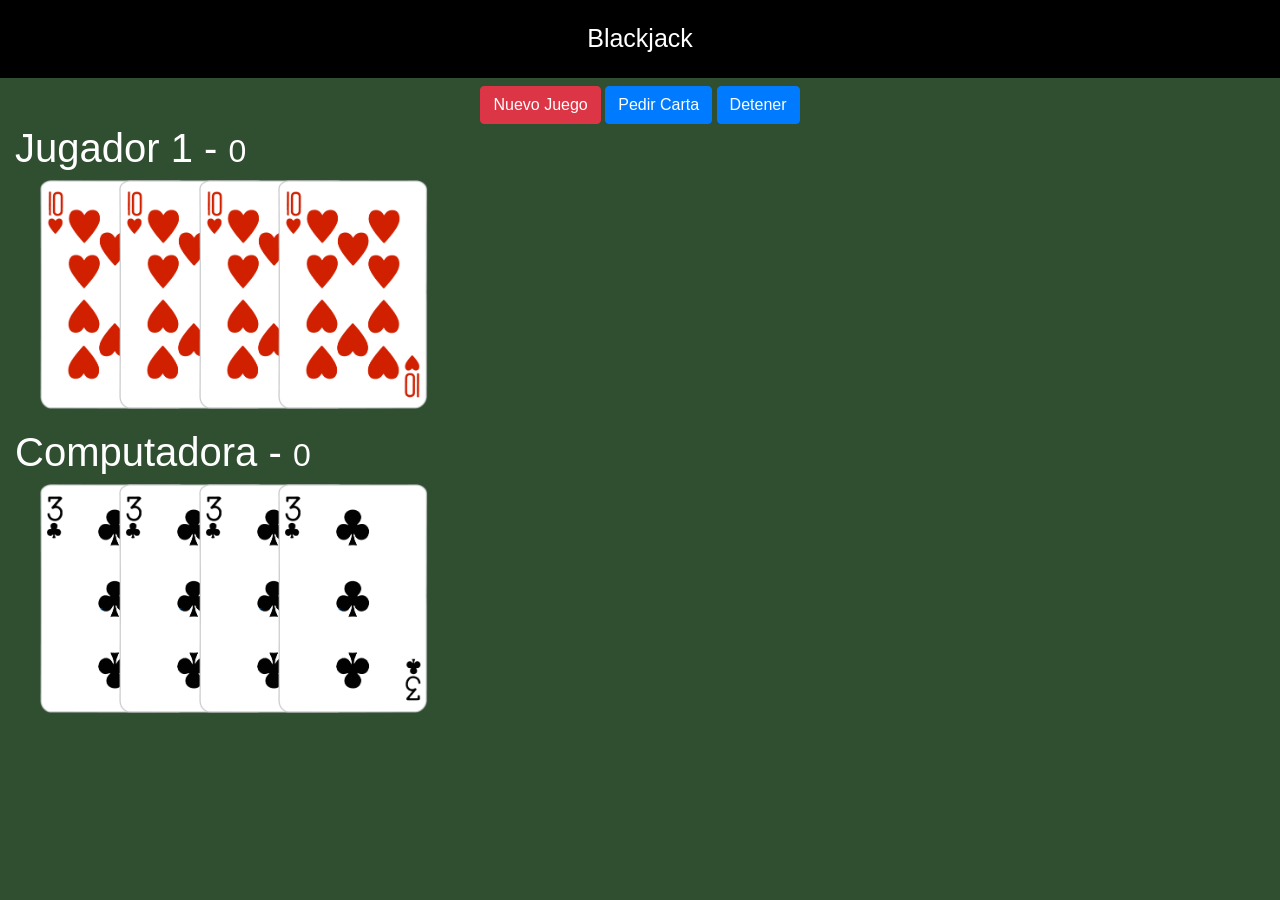
==== 1. Java Script/02-blackjack/index.html @ fd1a8021 "Js: Avance de proyecto" ====
<!DOCTYPE html>
<html lang="es">
<head>
    <meta charset="UTF-8">
    <meta name="viewport" content="width=device-width, initial-scale=1.0">
    <link rel="stylesheet" href="https://stackpath.bootstrapcdn.com/bootstrap/4.4.1/css/bootstrap.min.css" integrity="sha384-Vkoo8x4CGsO3+Hhxv8T/Q5PaXtkKtu6ug5TOeNV6gBiFeWPGFN9MuhOf23Q9Ifjh" crossorigin="anonymous">
    <link rel="stylesheet"  href="/1. Java Script/02-blackjack/assets/css/styles.css"/>
    <title>Document</title>
    <title>Blacjack</title>
</head>
<body>
    <header class="titulo">
        Blackjack
    </header>

    <div class="row mt-2" >
        <div class="col text-center" >
            <button class="btn btn-danger" >Nuevo Juego</button>
            <button class="btn btn-primary" >Pedir Carta</button>
            <button class="btn btn-primary" >Detener</button>
        </div>
    </div>

    <div class="row container">
        <div class="col" >

            <h1>Jugador 1 - <small>0</small></h1>
            
            <div id="jugador-cartas">
                <img  class="carta" src="assets/cartas/10H.png" alt="">
                <img  class="carta" src="assets/cartas/10H.png" alt="">
                <img  class="carta" src="assets/cartas/10H.png" alt="">
                <img  class="carta" src="assets/cartas/10H.png" alt="">
            </div>
        
        </div>
    </div>

    <div class="row container mt-2">
        <div class="col" >

            <h1>Computadora - <small>0</small></h1>
            
            <div id="computadora-cartas">
                <img  class="carta" src="assets/cartas/3C.png" alt="">
                <img  class="carta" src="assets/cartas/3C.png" alt="">
                <img  class="carta" src="assets/cartas/3C.png" alt="">
                <img  class="carta" src="assets/cartas/3C.png" alt="">
            </div>
        
        </div>
    </div>

    <script src="/1. Java Script/02-blackjack/assets/js/underscore-min.js" ></script>
    <script src="/1. Java Script/02-blackjack/assets/js/juego.js" ></script>
</body>
</html>
---- 1. Java Script/02-blackjack/assets/css/styles.css ----
html,body {
    margin: 0;
    background-color: #2f4f30;
    color: white;
}

.titulo{
    text-align: center;
    background-color: black;
    color: white;
    padding: 20px;
    font-size: 25px;
}

.carta {
    position: relative;
    width: 150px;
    left: 100px;
    margin-left: -75px;
}

#computadora-cartas, #jugador-cartas {
    height: 240px;
}
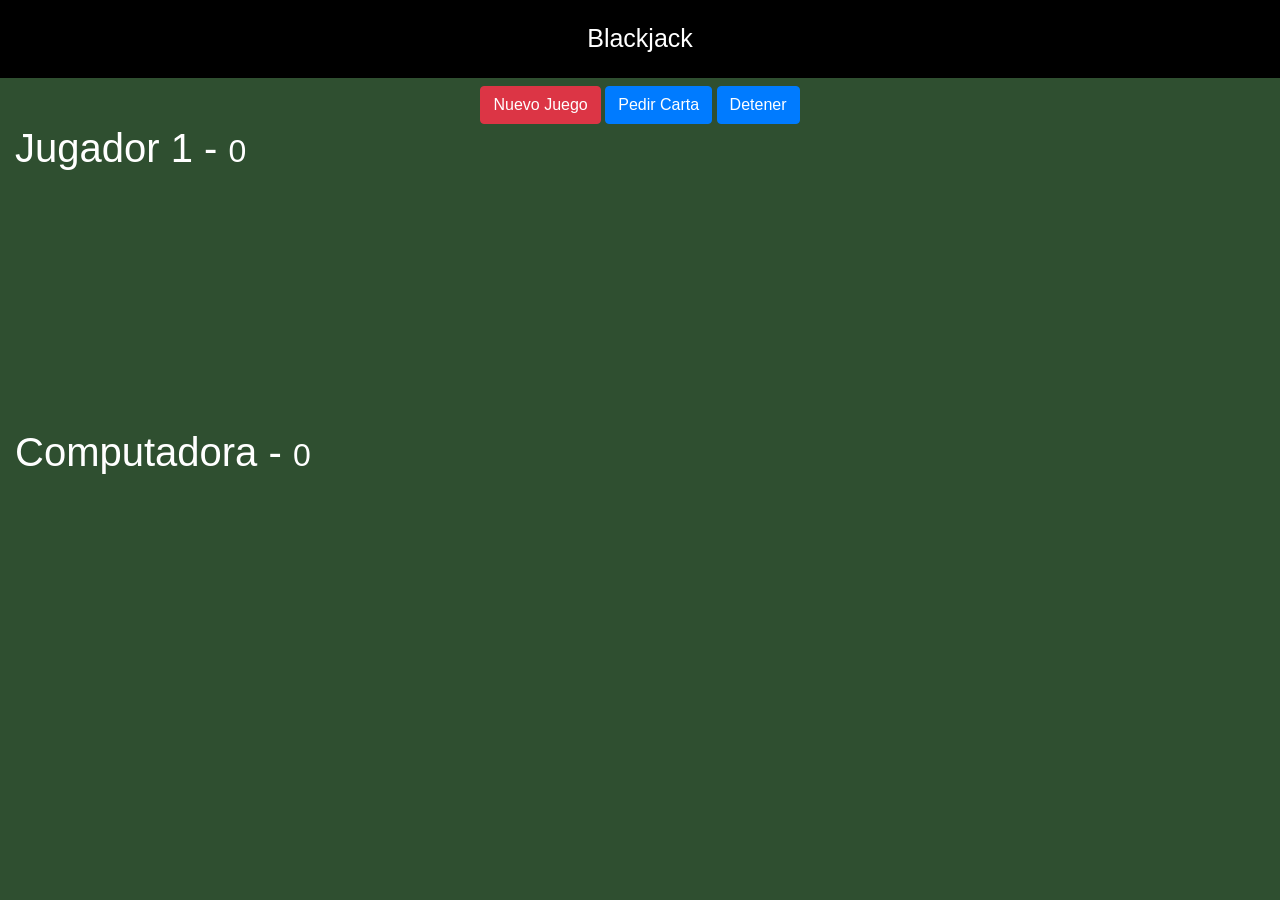
==== commit 8e59e948: "Js: Eventos de Btn" ====
--- a/1. Java Script/02-blackjack/index.html
+++ b/1. Java Script/02-blackjack/index.html
@@ -14,10 +14,10 @@
     </header>
 
     <div class="row mt-2" >
-        <div class="col text-center" >
-            <button class="btn btn-danger" >Nuevo Juego</button>
-            <button class="btn btn-primary" >Pedir Carta</button>
-            <button class="btn btn-primary" >Detener</button>
+        <div id="divBotones" class="col text-center" >
+            <button id="btnNuevo" class="btn btn-danger" >Nuevo Juego</button>
+            <button id="btnPedir" class="btn btn-primary" >Pedir Carta</button>
+            <button id="btnDetener" class="btn btn-primary" >Detener</button>
         </div>
     </div>
 
@@ -27,10 +27,7 @@
             <h1>Jugador 1 - <small>0</small></h1>
             
             <div id="jugador-cartas">
-                <img  class="carta" src="assets/cartas/10H.png" alt="">
-                <img  class="carta" src="assets/cartas/10H.png" alt="">
-                <img  class="carta" src="assets/cartas/10H.png" alt="">
-                <img  class="carta" src="assets/cartas/10H.png" alt="">
+                <!-- <img  class="carta" src="assets/cartas/10H.png" alt=""> -->
             </div>
         
         </div>
@@ -42,10 +39,7 @@
             <h1>Computadora - <small>0</small></h1>
             
             <div id="computadora-cartas">
-                <img  class="carta" src="assets/cartas/3C.png" alt="">
-                <img  class="carta" src="assets/cartas/3C.png" alt="">
-                <img  class="carta" src="assets/cartas/3C.png" alt="">
-                <img  class="carta" src="assets/cartas/3C.png" alt="">
+                <!--<img  class="carta" src="assets/cartas/3C.png" alt=""> -->
             </div>
         
         </div>
